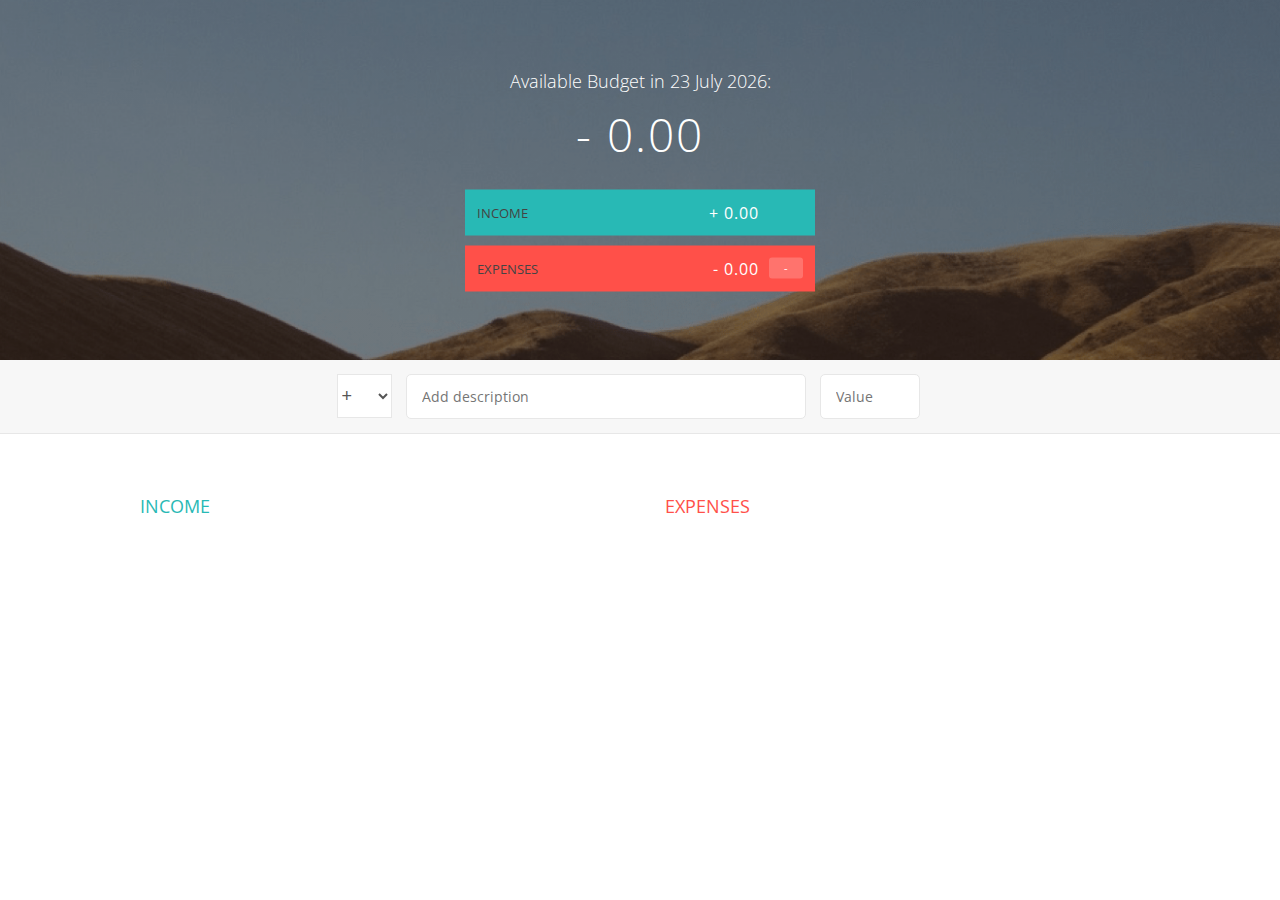
==== index.html @ 67250b03 "first commit" ====
<!DOCTYPE html>
<html lang="en">
    <head>
        <meta charset="UTF-8">
        <link href="https://fonts.googleapis.com/css?family=Open+Sans:100,300,400,600" rel="stylesheet" type="text/css">
        <link href="http://code.ionicframework.com/ionicons/2.0.1/css/ionicons.min.css" rel="stylesheet" type="text/css">
        <link type="text/css" rel="stylesheet" href="style.css">
        <title>Budgety</title>
    </head>
    <body>
        
        <div class="top">
            <div class="budget">
                <div class="budget__title">
                    Available Budget in <span class="budget__title--month">%Month%</span>:
                </div>
                
                <div class="budget__value">+ 2,345.64</div>
                
                <div class="budget__income clearfix">
                    <div class="budget__income--text">Income</div>
                    <div class="right">
                        <div class="budget__income--value">+ 4,300.00</div>
                        <div class="budget__income--percentage">&nbsp;</div>
                    </div>
                </div>
                
                <div class="budget__expenses clearfix">
                    <div class="budget__expenses--text">Expenses</div>
                    <div class="right clearfix">
                        <div class="budget__expenses--value">- 1,954.36</div>
                        <div class="budget__expenses--percentage">45%</div>
                    </div>
                </div>
            </div>
        </div>
        
        
        
        <div class="bottom">
            <div class="add">
                <div class="add__container">
                    <select class="add__type">
                        <option value="inc" selected>+</option>
                        <option value="exp">-</option>
                    </select>
                    <input type="text" class="add__description" placeholder="Add description">
                    <input type="number" class="add__value" placeholder="Value">
                    <button class="add__btn"><i class="ion-ios-checkmark-outline"></i></button>
                </div>
            </div>
            
            <div class="container clearfix">
                <div class="income">
                    <h2 class="icome__title">Income</h2>
                    
                    <div class="income__list">
                       
                        <!--
                        <div class="item clearfix" id="income-0">
                            <div class="item__description">Salary</div>
                            <div class="right clearfix">
                                <div class="item__value">+ 2,100.00</div>
                                <div class="item__delete">
                                    <button class="item__delete--btn"><i class="ion-ios-close-outline"></i></button>
                                </div>
                            </div>
                        </div>
                        
                        <div class="item clearfix" id="income-1">
                            <div class="item__description">Sold car</div>
                            <div class="right clearfix">
                                <div class="item__value">+ 1,500.00</div>
                                <div class="item__delete">
                                    <button class="item__delete--btn"><i class="ion-ios-close-outline"></i></button>
                                </div>
                            </div>
                        </div>
                        -->
                        
                    </div>
                </div>
                
                
                
                <div class="expenses">
                    <h2 class="expenses__title">Expenses</h2>
                    
                    <div class="expenses__list">
                       
                        <!--
                        <div class="item clearfix" id="expense-0">
                            <div class="item__description">Apartment rent</div>
                            <div class="right clearfix">
                                <div class="item__value">- 900.00</div>
                                <div class="item__percentage">21%</div>
                                <div class="item__delete">
                                    <button class="item__delete--btn"><i class="ion-ios-close-outline"></i></button>
                                </div>
                            </div>
                        </div>

                        <div class="item clearfix" id="expense-1">
                            <div class="item__description">Grocery shopping</div>
                            <div class="right clearfix">
                                <div class="item__value">- 435.28</div>
                                <div class="item__percentage">10%</div>
                                <div class="item__delete">
                                    <button class="item__delete--btn"><i class="ion-ios-close-outline"></i></button>
                                </div>
                            </div>
                        </div>
                        -->
                        
                    </div>
                </div>
            </div>
            
            
        </div>
        
        <script src="app.js"></script>
    </body>
</html>
---- style.css ----
/**********************************************
*** GENERAL
**********************************************/

* {
    margin: 0;
    padding: 0;
    box-sizing: border-box;
}

.clearfix::after {
    content: "";
    display: table;
    clear: both;
}

body {
    color: #555;
    font-family: Open Sans;
    font-size: 16px;
    position: relative;
    height: 100vh;
    font-weight: 400;
}

.right { float: right; }
.red { color: #FF5049 !important; }
.red-focus:focus { border: 1px solid #FF5049 !important; }

/**********************************************
*** TOP PART
**********************************************/

.top {
    height: 40vh;
    background-image: linear-gradient(rgba(0, 0, 0, 0.35), rgba(0, 0, 0, 0.35)), url(back.png);
    background-size: cover;
    background-position: center;
    position: relative;
}

.budget {
    position: absolute;
    width: 350px;
    top: 50%;
    left: 50%;
    transform: translate(-50%, -50%);
    color: #fff;
}

.budget__title {
    font-size: 18px;
    text-align: center;
    margin-bottom: 10px;
    font-weight: 300;
}

.budget__value {
    font-weight: 300;
    font-size: 46px;
    text-align: center;
    margin-bottom: 25px;
    letter-spacing: 2px;
}

.budget__income,
.budget__expenses {
    padding: 12px;
    text-transform: uppercase;
}

.budget__income {
    margin-bottom: 10px;
    background-color: #28B9B5;
}

.budget__expenses {
    background-color: #FF5049;
}

.budget__income--text,
.budget__expenses--text {
    float: left;
    font-size: 13px;
    color: #444;
    margin-top: 2px;
}

.budget__income--value,
.budget__expenses--value {
    letter-spacing: 1px;
    float: left;
}

.budget__income--percentage,
.budget__expenses--percentage {
    float: left;
    width: 34px;
    font-size: 11px;
    padding: 3px 0;
    margin-left: 10px;
}

.budget__expenses--percentage {
    background-color: rgba(255, 255, 255, 0.2);
    text-align: center;
    border-radius: 3px;
}


/**********************************************
*** BOTTOM PART
**********************************************/

/***** FORM *****/
.add {
    padding: 14px;
    border-bottom: 1px solid #e7e7e7;
    background-color: #f7f7f7;
}

.add__container {
    margin: 0 auto;
    text-align: center;
}

.add__type {
    width: 55px;
    border: 1px solid #e7e7e7;
    height: 44px;
    font-size: 18px;
    color: inherit;
    background-color: #fff;
    margin-right: 10px;
    font-weight: 300;
    transition: border 0.3s;
}

.add__description,
.add__value {
    border: 1px solid #e7e7e7;
    background-color: #fff;
    color: inherit;
    font-family: inherit;
    font-size: 14px;
    padding: 12px 15px;
    margin-right: 10px;
    border-radius: 5px;
    transition: border 0.3s;
}

.add__description { width: 400px;}
.add__value { width: 100px;}

.add__btn {
    font-size: 35px;
    background: none;
    border: none;
    color: #28B9B5;
    cursor: pointer;
    display: inline-block;
    vertical-align: middle;
    line-height: 1.1;
    margin-left: 10px;
}

.add__btn:active { transform: translateY(2px); }

.add__type:focus,
.add__description:focus,
.add__value:focus {
    outline: none;
    border: 1px solid #28B9B5;
}

.add__btn:focus { outline: none; }

/***** LISTS *****/
.container {
    width: 1000px;
    margin: 60px auto;
}

.income {
    float: left;
    width: 475px;
    margin-right: 50px;
}

.expenses {
    float: left;
    width: 475px;
}

h2 {
    text-transform: uppercase;
    font-size: 18px;
    font-weight: 400;
    margin-bottom: 15px;
}

.icome__title { color: #28B9B5; }
.expenses__title { color: #FF5049; }

.item {
    padding: 13px;
    border-bottom: 1px solid #e7e7e7;
}

.item:first-child { border-top: 1px solid #e7e7e7; }
.item:nth-child(even) { background-color: #f7f7f7; }

.item__description {
    float: left;
}

.item__value {
    float: left;
    transition: transform 0.3s;
}

.item__percentage {
    float: left;
    margin-left: 20px;
    transition: transform 0.3s;
    font-size: 11px;
    background-color: #FFDAD9;
    padding: 3px;
    border-radius: 3px;
    width: 32px;
    text-align: center;
}

.income .item__value,
.income .item__delete--btn {
    color: #28B9B5;
}

.expenses .item__value,
.expenses .item__percentage,
.expenses .item__delete--btn {
    color: #FF5049;
}


.item__delete {
    float: left;
}

.item__delete--btn {
    font-size: 22px;
    background: none;
    border: none;
    cursor: pointer;
    display: inline-block;
    vertical-align: middle;
    line-height: 1;
    display: none;
}

.item__delete--btn:focus { outline: none; }
.item__delete--btn:active { transform: translateY(2px); }

.item:hover .item__delete--btn { display: block; }
.item:hover .item__value { transform: translateX(-20px); }
.item:hover .item__percentage { transform: translateX(-20px); }


.unpaid {
    background-color: #FFDAD9 !important;
    cursor: pointer;
    color: #FF5049;

}

.unpaid .item__percentage { box-shadow: 0 2px 6px 0 rgba(0, 0, 0, 0.1); }
.unpaid:hover .item__description { font-weight: 900; }
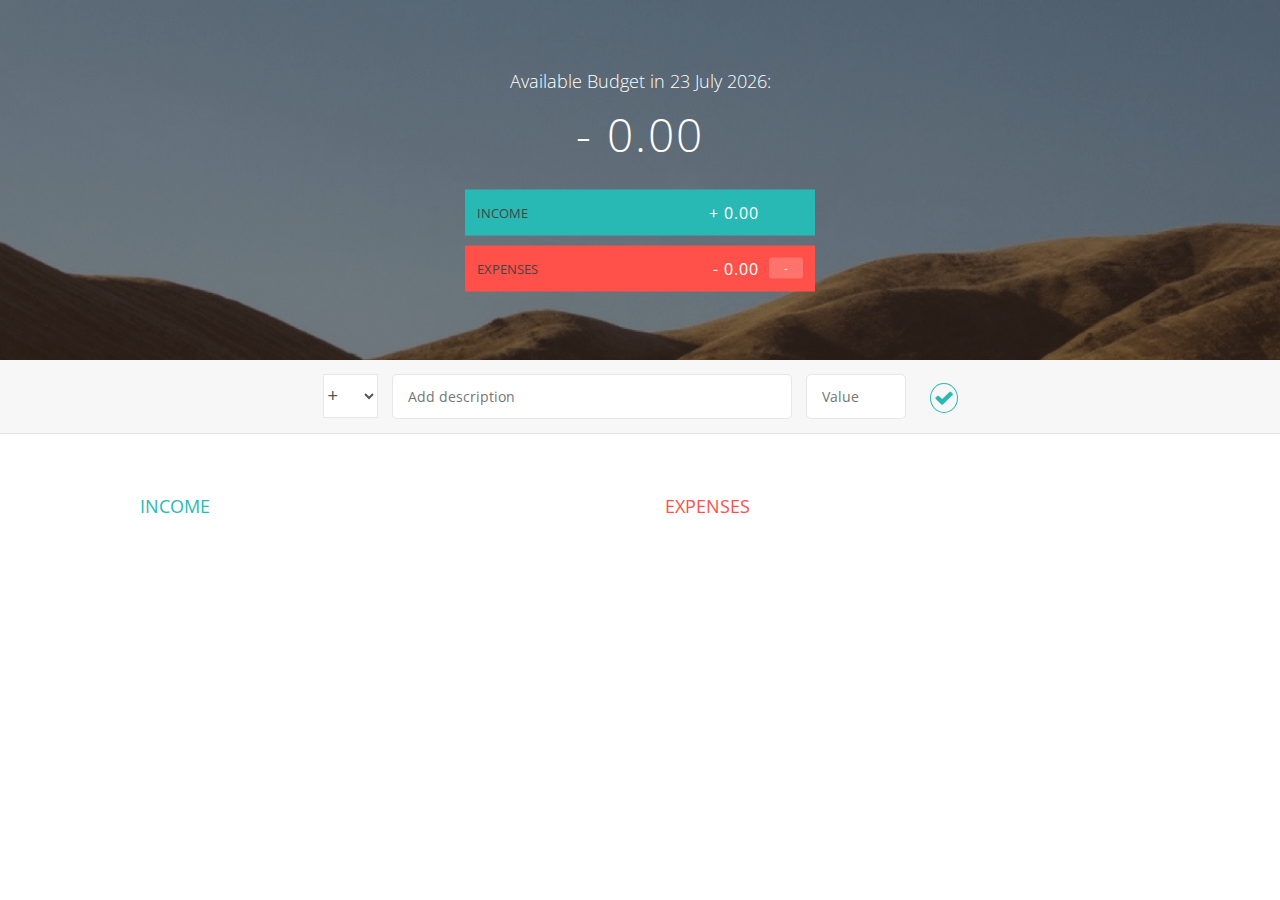
==== commit f7c84066: "'changes'" ====
--- a/index.html
+++ b/index.html
@@ -3,7 +3,7 @@
     <head>
         <meta charset="UTF-8">
         <link href="https://fonts.googleapis.com/css?family=Open+Sans:100,300,400,600" rel="stylesheet" type="text/css">
-        <link href="http://code.ionicframework.com/ionicons/2.0.1/css/ionicons.min.css" rel="stylesheet" type="text/css">
+        <link rel="stylesheet" href="https://cdnjs.cloudflare.com/ajax/libs/font-awesome/4.7.0/css/font-awesome.min.css">
         <link type="text/css" rel="stylesheet" href="style.css">
         <title>Budgety</title>
     </head>
@@ -46,7 +46,7 @@
                     </select>
                     <input type="text" class="add__description" placeholder="Add description">
                     <input type="number" class="add__value" placeholder="Value">
-                    <button class="add__btn"><i class="ion-ios-checkmark-outline"></i></button>
+                    <button class="add__btn"><i class="fa fa-check"></i></button>
                 </div>
             </div>
             
--- a/style.css
+++ b/style.css
@@ -24,7 +24,7 @@
 }
 
 .right { float: right; }
-.red { color: #FF5049 !important; }
+.red { color: #FF5049 !important; border: 1px solid #FF5049 !important }
 .red-focus:focus { border: 1px solid #FF5049 !important; }
 
 /**********************************************
@@ -153,9 +153,12 @@
 .add__value { width: 100px;}
 
 .add__btn {
-    font-size: 35px;
+    font-size: 20px;
+    border: 1px solid #28B9B5;
+    padding: 3px;
+    border-radius: 50%; 
     background: none;
-    border: none;
+    /* border: none; */
     color: #28B9B5;
     cursor: pointer;
     display: inline-block;
